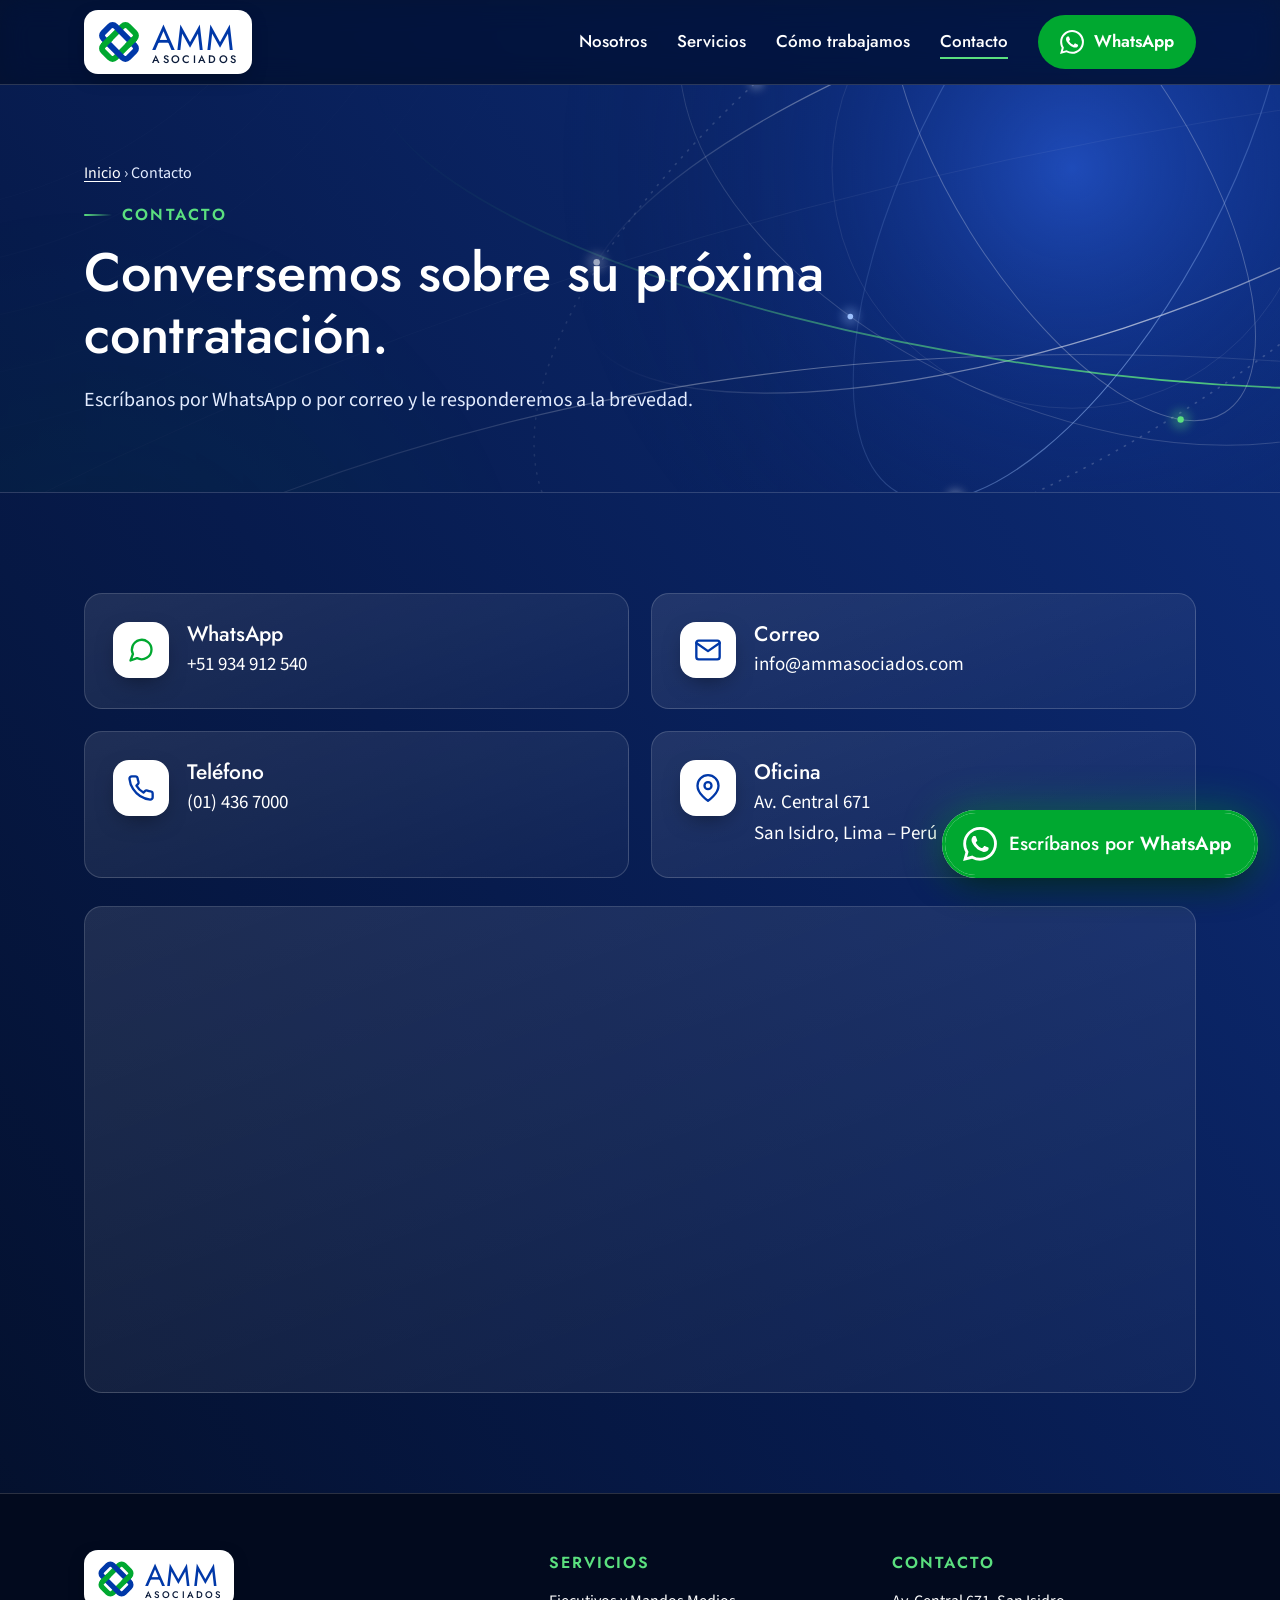
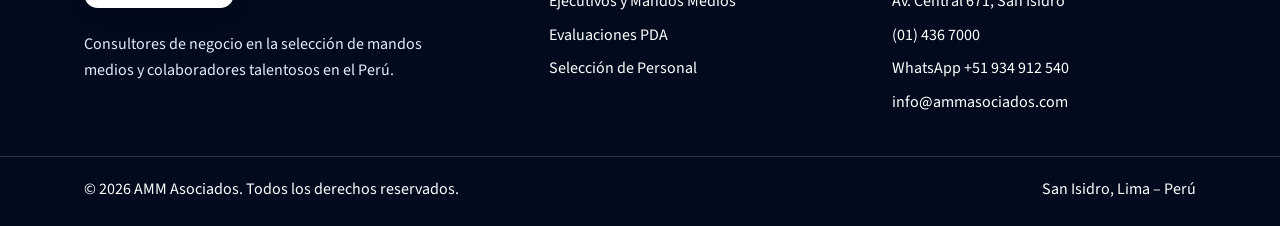
==== contacto/index.html @ b9a68bb2 "Sitio AMM Asociados Co-Authored-By: Claude Opus 5.5 <noreply@anthropic.com> Claude-Session: https://" ====
<!doctype html>
<html lang="es-PE">
<head>
<meta charset="utf-8">
<meta name="viewport" content="width=device-width, initial-scale=1">
<title>Contacto | AMM Asociados</title>
<meta name="description" content="Contacte a AMM Asociados: Av. Central 671, San Isidro, Lima. WhatsApp +51 934 912 540, teléfono (01) 436 7000.">
<link rel="canonical" href="https://ammasociados.com/contacto/">
<meta property="og:type" content="website">
<meta property="og:site_name" content="AMM Asociados">
<meta property="og:locale" content="es_PE">
<meta property="og:title" content="Contacto | AMM Asociados">
<meta property="og:description" content="Contacte a AMM Asociados: Av. Central 671, San Isidro, Lima. WhatsApp +51 934 912 540, teléfono (01) 436 7000.">
<meta property="og:url" content="https://ammasociados.com/contacto/">
<meta property="og:image" content="https://ammasociados.com/assets/img/og-image.png">
<meta name="twitter:card" content="summary_large_image">
<meta name="theme-color" content="#0038A8">
<link rel="icon" href="/favicon.svg" type="image/svg+xml">
<link rel="apple-touch-icon" href="/assets/img/apple-touch-icon.png">
<link rel="preconnect" href="https://fonts.googleapis.com">
<link rel="preconnect" href="https://fonts.gstatic.com" crossorigin>
<link href="https://fonts.googleapis.com/css2?family=Jost:wght@400;500;600&family=Source+Sans+3:wght@400;600;700&display=swap" rel="stylesheet">
<link rel="stylesheet" href="/assets/css/styles.css">
</head>
<body class="futuro">
<a class="skip" href="#contenido">Ir al contenido</a>
<svg width="0" height="0" style="position:absolute" aria-hidden="true" focusable="false">
  <defs>
    <symbol id="amm-mark" viewBox="-185 -185 370 370">
      <defs>
        <clipPath id="cx-l"><rect x="-135" y="-40" width="90" height="80"/></clipPath>
        <clipPath id="cx-r"><rect x="45" y="-40" width="90" height="80"/></clipPath>
      </defs>
      <g transform="rotate(45)">
        <rect x="-64" y="-131" width="128" height="262" rx="30" fill="none" stroke="#00A830" stroke-width="44"/>
        <rect x="-131" y="-64" width="262" height="128" rx="30" fill="none" stroke="#0038A8" stroke-width="44"/>
      </g>
      <g clip-path="url(#cx-l)"><g transform="rotate(45)"><rect x="-64" y="-131" width="128" height="262" rx="30" fill="none" stroke="#00A830" stroke-width="44"/></g></g>
      <g clip-path="url(#cx-r)"><g transform="rotate(45)"><rect x="-64" y="-131" width="128" height="262" rx="30" fill="none" stroke="#00A830" stroke-width="44"/></g></g>
    </symbol>
  </defs>
</svg>
<header class="site">
  <div class="wrap nav">
    <a class="logo" href="/" aria-label="AMM Asociados, inicio">
      <svg viewBox="0 0 488 170" role="img" aria-label="AMM Asociados">
        <use href="#amm-mark" x="0" y="0" width="170" height="170"/>
        <text x="196" y="112" font-family="Jost, sans-serif" font-size="118" font-weight="400" fill="#0038A8" letter-spacing="6">AMM</text>
        <text x="198" y="158" font-family="Jost, sans-serif" font-size="37" font-weight="500" fill="#0B1B3A" letter-spacing="8">ASOCIADOS</text>
      </svg>
    </a>
    <div class="nav-right">
      <ul class="menu">
      <li><a href="/nosotros/">Nosotros</a></li>
      <li><a href="/servicios/">Servicios</a></li>
      <li><a href="/#proceso">Cómo trabajamos</a></li>
      <li><a href="/contacto/" aria-current="page">Contacto</a></li>
      </ul>
      <a class="btn btn-wa wa-head" href="https://wa.me/51934912540" target="_blank" rel="noopener" aria-label="Escríbanos por WhatsApp"><svg class="wa-ico" viewBox="0 0 24 24" fill="#FFFFFF" aria-hidden="true" focusable="false"><path d="M17.472 14.382c-.297-.149-1.758-.867-2.03-.967-.273-.099-.471-.148-.67.15-.197.297-.767.966-.94 1.164-.173.199-.347.223-.644.075-.297-.15-1.255-.463-2.39-1.475-.883-.788-1.48-1.761-1.653-2.059-.173-.297-.018-.458.13-.606.134-.133.298-.347.446-.52.149-.174.198-.298.298-.497.099-.198.05-.371-.025-.52-.075-.149-.669-1.612-.916-2.207-.242-.579-.487-.5-.669-.51-.173-.008-.371-.01-.57-.01-.198 0-.52.074-.792.372-.272.297-1.04 1.016-1.04 2.479 0 1.462 1.065 2.875 1.213 3.074.149.198 2.096 3.2 5.077 4.487.709.306 1.262.489 1.694.625.712.227 1.36.195 1.871.118.571-.085 1.758-.719 2.006-1.413.248-.694.248-1.289.173-1.413-.074-.124-.272-.198-.57-.347m-5.421 7.403h-.004a9.87 9.87 0 01-5.031-1.378l-.361-.214-3.741.982.998-3.648-.235-.374a9.86 9.86 0 01-1.51-5.26c.001-5.45 4.436-9.884 9.888-9.884 2.64 0 5.122 1.03 6.988 2.898a9.825 9.825 0 012.893 6.994c-.003 5.45-4.437 9.884-9.885 9.884m8.413-18.297A11.815 11.815 0 0012.05 0C5.495 0 .16 5.335.157 11.892c0 2.096.547 4.142 1.588 5.945L.057 24l6.305-1.654a11.882 11.882 0 005.683 1.448h.005c6.554 0 11.89-5.335 11.893-11.893a11.821 11.821 0 00-3.48-8.413Z"/></svg><span>WhatsApp</span></a>
      <button class="burger" aria-label="Abrir menú" aria-expanded="false"><span></span><span></span><span></span></button>
    </div>
  </div>
</header>

<main id="contenido">
<section class="page-hero">
  <svg class="art" viewBox="0 0 1600 900" preserveAspectRatio="xMidYMid slice" aria-hidden="true" focusable="false">
  <defs>
    <radialGradient id="glowp" cx="1340" cy="300" r="640" gradientUnits="userSpaceOnUse"><stop offset="0" stop-color="#2E66F0" stop-opacity=".55"/><stop offset=".45" stop-color="#173FAE" stop-opacity=".22"/><stop offset="1" stop-color="#071B4D" stop-opacity="0"/></radialGradient>
    <radialGradient id="glowgp" cx="120" cy="900" r="560" gradientUnits="userSpaceOnUse"><stop offset="0" stop-color="#00A830" stop-opacity=".22"/><stop offset="1" stop-color="#00A830" stop-opacity="0"/></radialGradient>
    <linearGradient id="arcAp" x1="0" x2="1"><stop offset="0" stop-color="#FFFFFF" stop-opacity="0"/><stop offset=".5" stop-color="#FFFFFF" stop-opacity=".6"/><stop offset="1" stop-color="#FFFFFF" stop-opacity="0"/></linearGradient>
    <linearGradient id="arcBp" x1="0" x2="1" y1="0" y2="1"><stop offset="0" stop-color="#9CC1FF" stop-opacity=".0"/><stop offset=".6" stop-color="#9CC1FF" stop-opacity=".55"/><stop offset="1" stop-color="#9CC1FF" stop-opacity="0"/></linearGradient>
    <linearGradient id="arcGp" x1="0" x2="1"><stop offset="0" stop-color="#5BE07F" stop-opacity="0"/><stop offset=".6" stop-color="#5BE07F" stop-opacity=".85"/><stop offset="1" stop-color="#5BE07F" stop-opacity="0"/></linearGradient>
    <filter id="blp" x="-2" y="-2" width="5" height="5"><feGaussianBlur stdDeviation="5"/></filter>
  </defs>
  <rect width="1600" height="900" fill="url(#glowp)"/>
  <rect width="1600" height="900" fill="url(#glowgp)"/>
  <circle cx="-160" cy="-260" r="620" fill="none" stroke="#FFFFFF" stroke-opacity="0.07" stroke-width="1"/><circle cx="-160" cy="-260" r="690" fill="none" stroke="#FFFFFF" stroke-opacity="0.06" stroke-width="1"/><circle cx="-160" cy="-260" r="760" fill="none" stroke="#FFFFFF" stroke-opacity="0.05" stroke-width="1"/><circle cx="-160" cy="-260" r="830" fill="none" stroke="#FFFFFF" stroke-opacity="0.04" stroke-width="1"/><circle cx="-160" cy="-260" r="900" fill="none" stroke="#FFFFFF" stroke-opacity="0.03" stroke-width="1"/>
  <path d="M-200 1000 Q 620 420 1800 560" fill="none" stroke="url(#arcAp)" stroke-width="1.3" opacity=".7"/>
  <path d="M-200 840 Q 700 330 1800 200" fill="none" stroke="#FFFFFF" stroke-opacity=".07" stroke-width="1"/>
  <path d="M-200 1080 Q 800 600 1800 760" fill="none" stroke="url(#arcGp)" stroke-width="1.2" opacity=".55"/>
  <g class="orb orb-1" style="transform-origin:1340px 300px"><ellipse cx="1340" cy="300" rx="640" ry="210" transform="rotate(-18 1340 300)" fill="none" stroke="url(#arcAp)" stroke-width="1.6" /><ellipse cx="1340" cy="300" rx="520" ry="300" transform="rotate(24 1340 300)" fill="none" stroke="rgba(255,255,255,.16)" stroke-width="1.2" /><ellipse cx="1340" cy="300" rx="780" ry="330" transform="rotate(-34 1340 300)" fill="none" stroke="rgba(255,255,255,.18)" stroke-width="2" stroke-dasharray="1.5 10" stroke-linecap="round"/><ellipse cx="1340" cy="300" rx="880" ry="250" transform="rotate(8 1340 300)" fill="none" stroke="url(#arcGp)" stroke-width="2.2" /><circle cx="745.8" cy="417.5" r="12.8" fill="#FFFFFF" opacity=".28" filter="url(#blp)"/><circle cx="745.8" cy="417.5" r="4" fill="#FFFFFF"/><circle cx="2112.1" cy="282.3" r="16.0" fill="#5BE07F" opacity=".28" filter="url(#blp)"/><circle cx="2112.1" cy="282.3" r="5" fill="#5BE07F"/><circle cx="1062.9" cy="485.2" r="11.200000000000001" fill="#9CC1FF" opacity=".28" filter="url(#blp)"/><circle cx="1062.9" cy="485.2" r="3.5" fill="#9CC1FF"/><circle cx="945.4" cy="192.1" r="9.600000000000001" fill="#FFFFFF" opacity=".28" filter="url(#blp)"/><circle cx="945.4" cy="192.1" r="3" fill="#FFFFFF"/></g>
  <g class="orb orb-2" style="transform-origin:1340px 300px"><ellipse cx="1340" cy="300" rx="360" ry="150" transform="rotate(58 1340 300)" fill="none" stroke="rgba(255,255,255,.26)" stroke-width="1.2" /><ellipse cx="1340" cy="300" rx="300" ry="300" transform="rotate(0 1340 300)" fill="none" stroke="rgba(255,255,255,.10)" stroke-width="1" /><ellipse cx="1340" cy="300" rx="460" ry="190" transform="rotate(-62 1340 300)" fill="none" stroke="url(#arcBp)" stroke-width="1.4" /><circle cx="1475.8" cy="614.1" r="12.8" fill="#5BE07F" opacity=".28" filter="url(#blp)"/><circle cx="1475.8" cy="614.1" r="4" fill="#5BE07F"/><circle cx="1194.4" cy="712.2" r="11.200000000000001" fill="#FFFFFF" opacity=".28" filter="url(#blp)"/><circle cx="1194.4" cy="712.2" r="3.5" fill="#FFFFFF"/></g>
</svg>
  <div class="wrap">
    <nav class="crumbs" aria-label="Ruta"><a href="/">Inicio</a> › Contacto</nav>
    <span class="eyebrow">Contacto</span>
    <h1>Conversemos sobre su próxima contratación.</h1>
    <p class="lead">Escríbanos por WhatsApp o por correo y le responderemos a la brevedad.</p>
  </div>
</section>

<section class="block">
  <div class="wrap">
    <div class="contact-cards">
      <a class="ccard" href="https://wa.me/51934912540" target="_blank" rel="noopener"><div class="ico"><svg width="28" height="28" viewBox="0 0 24 24" fill="none" stroke="#00A830" stroke-width="2" stroke-linecap="round" stroke-linejoin="round" aria-hidden="true"><path d="M21 11.5a8.4 8.4 0 0 1-12.4 7.4L3 21l2.1-5.6A8.4 8.4 0 1 1 21 11.5z"/></svg></div><div><h3>WhatsApp</h3><p>+51 934 912 540</p></div></a>
      <a class="ccard" href="mailto:info@ammasociados.com"><div class="ico"><svg width="28" height="28" viewBox="0 0 24 24" fill="none" stroke="#0038A8" stroke-width="2" stroke-linecap="round" stroke-linejoin="round" aria-hidden="true"><rect x="2" y="4" width="20" height="16" rx="2"/><path d="M22 6l-10 7L2 6"/></svg></div><div><h3>Correo</h3><p>info@ammasociados.com</p></div></a>
      <a class="ccard" href="tel:+5114367000"><div class="ico"><svg width="28" height="28" viewBox="0 0 24 24" fill="none" stroke="#0038A8" stroke-width="2" stroke-linecap="round" stroke-linejoin="round" aria-hidden="true"><path d="M22 16.92v3a2 2 0 0 1-2.18 2 19.8 19.8 0 0 1-8.63-3.07 19.5 19.5 0 0 1-6-6A19.8 19.8 0 0 1 2.12 4.18 2 2 0 0 1 4.11 2h3a2 2 0 0 1 2 1.72c.13.96.36 1.9.7 2.81a2 2 0 0 1-.45 2.11L8.09 9.91a16 16 0 0 0 6 6l1.27-1.27a2 2 0 0 1 2.11-.45c.91.34 1.85.57 2.81.7A2 2 0 0 1 22 16.92z"/></svg></div><div><h3>Teléfono</h3><p>(01) 436 7000</p></div></a>
      <a class="ccard" href="https://www.google.com/maps/search/?api=1&query=Av.+Central+671,+San+Isidro,+Lima,+Peru" target="_blank" rel="noopener"><div class="ico"><svg width="28" height="28" viewBox="0 0 24 24" fill="none" stroke="#0038A8" stroke-width="2" stroke-linecap="round" stroke-linejoin="round" aria-hidden="true"><path d="M21 10c0 7-9 13-9 13S3 17 3 10a9 9 0 0 1 18 0z"/><circle cx="12" cy="10" r="3"/></svg></div><div><h3>Oficina</h3><p>Av. Central 671<br>San Isidro, Lima – Perú</p></div></a>
    </div>
    <div class="map"><iframe src="https://www.google.com/maps?q=Av.+Central+671,+San+Isidro,+Lima,+Peru&output=embed" loading="lazy" referrerpolicy="no-referrer-when-downgrade" title="Mapa de la oficina de AMM Asociados"></iframe></div>
  </div>
</section>
</main>

<footer class="site">
  <div class="wrap cols">
    <div class="brand">
      <a class="logo" href="/" aria-label="AMM Asociados, inicio">
        <svg viewBox="0 0 488 170" style="height:44px;width:auto;display:block" role="img" aria-label="AMM Asociados"><use href="#amm-mark" width="170" height="170"/><text x="196" y="112" font-family="Jost, sans-serif" font-size="118" fill="#0038A8" letter-spacing="6">AMM</text><text x="198" y="158" font-family="Jost, sans-serif" font-size="37" font-weight="500" fill="#0B1B3A" letter-spacing="8">ASOCIADOS</text></svg>
      </a>
      <p>Consultores de negocio en la selección de mandos medios y colaboradores talentosos en el Perú.</p>
    </div>
    <div>
      <h4>Servicios</h4>
      <ul>
        <li><a href="/servicios/seleccion-ejecutivos-mandos-medios/">Ejecutivos y Mandos Medios</a></li>
        <li><a href="/servicios/evaluaciones-pda/">Evaluaciones PDA</a></li>
        <li><a href="/servicios/seleccion-de-personal/">Selección de Personal</a></li>
      </ul>
    </div>
    <div>
      <h4>Contacto</h4>
      <ul>
        <li><a href="https://www.google.com/maps/search/?api=1&query=Av.+Central+671,+San+Isidro,+Lima,+Peru" target="_blank" rel="noopener">Av. Central 671, San Isidro</a></li>
        <li><a href="tel:+5114367000">(01) 436 7000</a></li>
        <li><a href="https://wa.me/51934912540" target="_blank" rel="noopener">WhatsApp +51 934 912 540</a></li>
        <li><a href="mailto:info@ammasociados.com">info@ammasociados.com</a></li>
      </ul>
    </div>
  </div>
  <div class="legal">
    <div class="wrap">
      <span>© 2026 AMM Asociados. Todos los derechos reservados.</span>
      <span>San Isidro, Lima – Perú</span>
    </div>
  </div>
</footer>

<a class="wa-float" href="https://wa.me/51934912540" target="_blank" rel="noopener" aria-label="Escríbanos por WhatsApp">
  <span class="wa-pulse" aria-hidden="true"></span><svg class="wa-ico" viewBox="0 0 24 24" fill="#FFFFFF" aria-hidden="true" focusable="false"><path d="M17.472 14.382c-.297-.149-1.758-.867-2.03-.967-.273-.099-.471-.148-.67.15-.197.297-.767.966-.94 1.164-.173.199-.347.223-.644.075-.297-.15-1.255-.463-2.39-1.475-.883-.788-1.48-1.761-1.653-2.059-.173-.297-.018-.458.13-.606.134-.133.298-.347.446-.52.149-.174.198-.298.298-.497.099-.198.05-.371-.025-.52-.075-.149-.669-1.612-.916-2.207-.242-.579-.487-.5-.669-.51-.173-.008-.371-.01-.57-.01-.198 0-.52.074-.792.372-.272.297-1.04 1.016-1.04 2.479 0 1.462 1.065 2.875 1.213 3.074.149.198 2.096 3.2 5.077 4.487.709.306 1.262.489 1.694.625.712.227 1.36.195 1.871.118.571-.085 1.758-.719 2.006-1.413.248-.694.248-1.289.173-1.413-.074-.124-.272-.198-.57-.347m-5.421 7.403h-.004a9.87 9.87 0 01-5.031-1.378l-.361-.214-3.741.982.998-3.648-.235-.374a9.86 9.86 0 01-1.51-5.26c.001-5.45 4.436-9.884 9.888-9.884 2.64 0 5.122 1.03 6.988 2.898a9.825 9.825 0 012.893 6.994c-.003 5.45-4.437 9.884-9.885 9.884m8.413-18.297A11.815 11.815 0 0012.05 0C5.495 0 .16 5.335.157 11.892c0 2.096.547 4.142 1.588 5.945L.057 24l6.305-1.654a11.882 11.882 0 005.683 1.448h.005c6.554 0 11.89-5.335 11.893-11.893a11.821 11.821 0 00-3.48-8.413Z"/></svg><span class="wa-txt">Escríbanos por <strong>WhatsApp</strong></span>
</a>
<script src="/assets/js/main.js" defer></script>
</body>
</html>
---- assets/css/styles.css ----
/* AMM Asociados — hoja de estilos del sitio (azul profundo, órbitas) */
:root{
  --blue:#0038A8;
  --night:#030E26;
  --deep:#071B4D;
  --navy:#0A2766;
  --green:#00A830;
  --green-deep:#00922A;
  --green-hi:#5BE07F;
  --sky:#9CC1FF;
  --white:#FFFFFF;
  --text:#E3ECFF;
  --ink:#0B1B3A;
  --glass:linear-gradient(160deg,rgba(255,255,255,.10) 0%,rgba(255,255,255,.035) 100%);
  --glass-hover:linear-gradient(160deg,rgba(255,255,255,.15) 0%,rgba(255,255,255,.06) 100%);
  --line:rgba(255,255,255,.16);
  --radius:18px;
}
*{box-sizing:border-box;margin:0;padding:0}
html{scroll-behavior:smooth;background:var(--night)}
body{
  color:var(--white);
  font-family:"Source Sans 3",system-ui,-apple-system,"Segoe UI",sans-serif;font-size:18px;line-height:1.6;-webkit-font-smoothing:antialiased;
  background:linear-gradient(to top right,var(--night) 0%,var(--deep) 45%,#0E2F80 100%);
}
img,svg{max-width:100%}
a{color:inherit}
.wrap{max-width:1160px;margin:0 auto;padding:0 24px;position:relative;z-index:1}
h1,h2,h3{font-family:"Jost",system-ui,sans-serif;font-weight:500;line-height:1.15;color:var(--white)}
.eyebrow{display:inline-flex;align-items:center;gap:10px;font-family:"Jost",sans-serif;font-size:16px;font-weight:600;letter-spacing:.14em;text-transform:uppercase;color:var(--green-hi)}
.eyebrow::before{content:"";width:28px;height:2px;background:linear-gradient(90deg,var(--green-hi),transparent);border-radius:2px}
.skip{position:absolute;left:-999px;top:0;background:var(--white);color:var(--blue);padding:10px 16px;z-index:100}
.skip:focus{left:12px;top:12px}

/* ---------- Capa artística (órbitas) ---------- */
.art{position:absolute;inset:0;width:100%;height:100%;z-index:0;pointer-events:none;-webkit-mask-image:linear-gradient(90deg,rgba(0,0,0,.28) 0%,rgba(0,0,0,.4) 38%,#000 62%);mask-image:linear-gradient(90deg,rgba(0,0,0,.28) 0%,rgba(0,0,0,.4) 38%,#000 62%)}
.orb{transform-box:view-box}
.orb-1{animation:spin 160s linear infinite}
.orb-2{animation:spin 110s linear infinite reverse}
@keyframes spin{to{transform:rotate(360deg)}}
@keyframes float{0%,100%{transform:translateY(0)}50%{transform:translateY(-12px)}}

/* ---------- Header ---------- */
header.site{position:sticky;top:0;z-index:20;background:rgba(3,14,38,.72);backdrop-filter:blur(14px) saturate(140%);-webkit-backdrop-filter:blur(14px) saturate(140%);border-bottom:1px solid var(--line)}
.nav{display:flex;align-items:center;justify-content:space-between;height:84px}
.logo{display:inline-block;background:var(--white);border-radius:14px;padding:7px 14px 7px 10px;box-shadow:0 6px 20px -8px rgba(0,0,0,.5)}
.logo svg{height:50px;width:auto;display:block}
.menu{display:flex;align-items:center;gap:30px;list-style:none}
.menu a{text-decoration:none;font-family:"Jost",sans-serif;font-size:17px;font-weight:500;color:var(--white);padding-bottom:4px;border-bottom:2px solid transparent}
.menu a:hover{color:var(--green-hi)}
.menu a[aria-current="page"]{border-bottom-color:var(--green-hi)}
.burger{display:none;background:none;border:0;cursor:pointer;padding:8px}
.burger span{display:block;width:26px;height:2px;background:var(--white);margin:6px 0}

/* ---------- Buttons ---------- */
.btn{display:inline-flex;align-items:center;justify-content:center;gap:10px;text-decoration:none;font-family:"Jost",sans-serif;font-weight:500;font-size:17px;padding:14px 28px;border-radius:999px;border:2px solid transparent;transition:transform .15s ease,background .15s ease,box-shadow .15s ease}
.btn:hover{transform:translateY(-1px)}
.btn-wa{background:var(--green);color:var(--white)}
.btn-wa:hover{background:var(--green-deep)}
.btn-blue{background:var(--white);color:var(--blue);box-shadow:0 10px 30px -10px rgba(156,193,255,.6)}
.btn-blue:hover{box-shadow:0 14px 34px -10px rgba(156,193,255,.85)}
.btn-ghost{border-color:rgba(255,255,255,.7);color:var(--white)}
.btn-ghost:hover{background:rgba(255,255,255,.1);border-color:var(--white)}
.menu .btn{padding:10px 20px;font-size:16px;color:var(--white);border-bottom:2px solid transparent}
.menu .btn:hover{color:var(--white)}
.ctas{display:flex;flex-wrap:wrap;gap:14px;margin-top:34px}

/* ---------- Home hero ---------- */
.hero{position:relative;overflow:hidden;background:radial-gradient(ellipse at 20% 0%,rgba(3,14,38,.9),transparent 60%)}
.hero .wrap{display:grid;grid-template-columns:1.15fr .85fr;gap:48px;align-items:center;padding-top:104px;padding-bottom:150px}
.hero h1{font-size:clamp(38px,5vw,62px);margin:18px 0 22px}
.hero h1 em{font-style:normal;background:linear-gradient(90deg,var(--green-hi),#B6F5C6);-webkit-background-clip:text;background-clip:text;color:transparent}
.lead{font-size:20px;color:var(--text);max-width:600px}
.hero-mark{display:flex;justify-content:center}
.tile{width:min(360px,76vw);background:var(--white);border-radius:48px;padding:40px 44px 34px;box-shadow:0 0 0 10px rgba(255,255,255,.06),0 0 0 22px rgba(255,255,255,.03),0 40px 80px -20px rgba(0,8,40,.8),0 0 90px rgba(46,102,240,.45);animation:float 9s ease-in-out infinite}
.hero h1.brand-title{font-size:clamp(46px,7.2vw,96px);font-weight:600;line-height:1;letter-spacing:.01em;margin:20px 0 18px;color:var(--white);text-shadow:0 6px 40px rgba(46,102,240,.55)}
.hero h1.brand-title span{font-weight:400;background:linear-gradient(90deg,var(--white),var(--sky));-webkit-background-clip:text;background-clip:text;color:transparent}
.tagline{font-family:"Jost",sans-serif;font-size:clamp(26px,2.8vw,36px);font-weight:500;line-height:1.2;color:var(--white);margin-bottom:20px;max-width:620px}
.tagline em{font-style:normal;color:var(--green-hi)}
.tile svg{width:100%;height:100%;display:block}

/* ---------- Inner page hero ---------- */
.page-hero{position:relative;overflow:hidden;border-bottom:1px solid var(--line)}
.page-hero .wrap{padding-top:76px;padding-bottom:76px}
.page-hero h1{font-size:clamp(34px,4.4vw,54px);margin:14px 0 18px;max-width:820px}
.page-hero .lead{max-width:720px}
.crumbs{font-size:16px;color:var(--text);margin-bottom:10px}
.crumbs a{color:var(--white);text-decoration:underline;text-underline-offset:3px}

/* ---------- Compromiso (tarjeta blanca flotante) ---------- */
.commit{position:relative;z-index:2}
.commit.lift{margin-top:-84px}
.commit:not(.lift){padding:24px 0}
.commit-card{display:grid;grid-template-columns:repeat(3,1fr);background:var(--white);color:var(--ink);border-radius:26px;box-shadow:0 30px 70px -30px rgba(0,0,0,.7);overflow:hidden}
.commit .item{padding:38px 34px;border-left:1px solid #DCE5F5}
.commit .item:first-child{border-left:0}
.commit h3{color:var(--blue);font-size:24px;margin-bottom:8px;display:flex;align-items:center;gap:12px}
.commit h3::before{content:"";width:12px;height:12px;background:var(--green);transform:rotate(45deg);border-radius:2px;flex:none}
.commit p{color:var(--ink);font-size:18px}

/* ---------- Sections ---------- */
section.block{padding:100px 0;position:relative}
section.block.tight{padding-top:0}
.head{max-width:720px;margin-bottom:48px}
.head h2{font-size:clamp(30px,3.6vw,46px);margin-top:12px}
.head p{margin-top:16px;font-size:19px;color:var(--text)}
.mist{background:url("/assets/img/arcos.svg") right -120px center/auto 130% no-repeat,rgba(255,255,255,.025);border-top:1px solid var(--line);border-bottom:1px solid var(--line)}

.cards{display:grid;grid-template-columns:repeat(3,1fr);gap:24px}
.card{position:relative;display:flex;flex-direction:column;border:1px solid var(--line);border-radius:var(--radius);padding:34px 30px;background:var(--glass);backdrop-filter:blur(6px);-webkit-backdrop-filter:blur(6px);transition:transform .2s ease,background .2s ease,border-color .2s ease;text-decoration:none;overflow:hidden}
.card::after{content:"";position:absolute;right:-60px;top:-60px;width:160px;height:160px;border-radius:50%;border:1px solid rgba(255,255,255,.12);box-shadow:0 0 0 18px rgba(255,255,255,.03)}
a.card:hover{background:var(--glass-hover);border-color:rgba(91,224,127,.55);transform:translateY(-4px)}
.ico{width:56px;height:56px;border-radius:16px;background:var(--white);display:grid;place-items:center;margin-bottom:22px;flex:none;box-shadow:0 8px 24px -10px rgba(0,0,0,.6)}
.card h3{font-size:24px;margin-bottom:12px}
.card p{color:var(--text)}
.card .more{margin-top:auto;padding-top:20px;font-family:"Jost",sans-serif;font-weight:500;color:var(--green-hi)}

ul.check{list-style:none;margin-top:16px}
ul.check li{padding-left:24px;position:relative;margin-top:8px;color:var(--white)}
ul.check li::before{content:"";position:absolute;left:2px;top:11px;width:9px;height:9px;background:var(--green-hi);transform:rotate(45deg)}

.steps{display:grid;grid-template-columns:repeat(4,1fr);gap:24px;counter-reset:s}
.step{position:relative;padding-top:72px}
.step::before{counter-increment:s;content:"0" counter(s);position:absolute;top:0;left:0;font-family:"Jost",sans-serif;font-size:48px;font-weight:500;line-height:1;background:linear-gradient(135deg,var(--white),var(--sky));-webkit-background-clip:text;background-clip:text;color:transparent}
.step::after{content:"";position:absolute;top:24px;left:80px;right:-12px;height:2px;background:linear-gradient(90deg,var(--green-hi),rgba(255,255,255,.08));border-radius:2px}
.step:last-child::after{display:none}
.step h3{font-size:22px;margin-bottom:8px}
.step p{color:var(--text)}
.note{margin-top:40px;padding:22px 26px;border-left:4px solid var(--green-hi);background:var(--glass);border-radius:0 var(--radius) var(--radius) 0;color:var(--white)}
.note strong{color:var(--green-hi)}

.split{display:grid;grid-template-columns:.9fr 1.1fr;gap:64px;align-items:center}
.split.top{align-items:start}
.pillars{display:grid;gap:18px}
.pillar{display:flex;gap:20px;padding:26px 28px;border-radius:var(--radius);border:1px solid var(--line);background:var(--glass)}
.pillar .n{font-family:"Jost",sans-serif;font-size:20px;font-weight:600;color:var(--blue);background:var(--white);width:44px;height:44px;border-radius:50%;display:grid;place-items:center;flex:none}
.pillar:nth-child(2) .n{background:var(--green);color:var(--white)}
.pillar h3{font-size:22px;margin-bottom:4px}
.pillar p{color:var(--text)}

.prose p{color:var(--text);font-size:19px;margin-top:16px}
.prose p:first-child{margin-top:0}
.prose h2{font-size:clamp(28px,3vw,36px);margin:44px 0 6px}
.prose h2:first-child{margin-top:0}
.panel{border:1px solid var(--line);border-radius:var(--radius);padding:32px;background:var(--glass)}
.panel h3{font-size:22px;margin-bottom:6px}
.panel p{color:var(--text)}
.panel strong{color:var(--white)}
.panel + .panel{margin-top:20px}

.team{display:grid;grid-template-columns:repeat(3,1fr);gap:24px}
.person{display:flex;flex-direction:column;gap:18px;padding:32px;border-radius:var(--radius);background:var(--glass);border:1px solid var(--line)}
.avatar{width:80px;height:80px;border-radius:50%;background:var(--white);color:var(--blue);font-family:"Jost",sans-serif;font-size:27px;font-weight:600;display:grid;place-items:center;flex:none;box-shadow:0 0 0 6px rgba(255,255,255,.08)}
.person:nth-child(3) .avatar{background:var(--green);color:var(--white)}
.person h3{font-size:24px}
.person .role{font-family:"Jost",sans-serif;font-weight:500;color:var(--green-hi);margin:2px 0 10px}
.person p{color:var(--text)}

/* ---------- CTA band & contact ---------- */
.cta-band{position:relative;overflow:hidden;background:url("/assets/img/arcos.svg") right -220px center/auto 150% no-repeat,radial-gradient(ellipse at 85% 50%,rgba(46,102,240,.35),transparent 60%),rgba(3,14,38,.55);border-top:1px solid var(--line)}
.cta-band .wrap{display:grid;grid-template-columns:1fr 1fr;gap:56px;align-items:center;padding-top:96px;padding-bottom:96px}
.cta-band h2{font-size:clamp(30px,3.6vw,46px);margin:12px 0 18px}
.cta-band p{color:var(--text);font-size:19px}
.info{list-style:none;display:grid;gap:18px;padding:30px 32px;border-radius:var(--radius);background:var(--glass);border:1px solid var(--line)}
.info li{display:flex;gap:16px;align-items:flex-start;font-size:19px}
.info svg{flex:none;margin-top:3px}
.info a{text-decoration:none;color:var(--white)}
.info a:hover{text-decoration:underline}

.contact-cards{display:grid;grid-template-columns:repeat(2,1fr);gap:22px}
.ccard{display:flex;gap:18px;align-items:flex-start;padding:28px;border:1px solid var(--line);border-radius:var(--radius);text-decoration:none;background:var(--glass);transition:background .2s ease,border-color .2s ease}
a.ccard:hover{background:var(--glass-hover);border-color:rgba(91,224,127,.55)}
.ccard h3{font-size:21px;margin-bottom:4px}
.ccard p{color:var(--white);font-size:19px}
.ccard .ico{margin-bottom:0}
.map{margin-top:28px;border-radius:var(--radius);overflow:hidden;border:1px solid var(--line);aspect-ratio:16/7;background:var(--glass)}
.map iframe{width:100%;height:100%;border:0;display:block}

/* ---------- Footer ---------- */
footer.site{background:#020A1E;color:var(--white);font-size:16px;border-top:1px solid var(--line)}
footer.site .cols{display:grid;grid-template-columns:1.4fr 1fr 1fr;gap:40px;padding-top:56px;padding-bottom:40px}
footer.site h4{font-family:"Jost",sans-serif;font-weight:600;font-size:16px;letter-spacing:.12em;text-transform:uppercase;color:var(--green-hi);margin-bottom:14px}
footer.site ul{list-style:none;display:grid;gap:8px}
footer.site a{color:var(--white);text-decoration:none}
footer.site a:hover{text-decoration:underline}
footer.site .logo:hover{text-decoration:none}
footer.site .brand p{margin-top:16px;max-width:360px;color:var(--text)}
footer.site .legal{border-top:1px solid var(--line)}
footer.site .legal .wrap{display:flex;justify-content:space-between;gap:16px;flex-wrap:wrap;padding-top:20px;padding-bottom:24px}

.nav-right{display:flex;align-items:center;gap:30px}
.wa-ico{width:22px;height:22px;flex:none;display:block}
.btn-wa .wa-ico{width:22px;height:22px}
.wa-head{padding:11px 20px;font-size:17px;font-weight:600;box-shadow:0 0 0 0 rgba(0,168,48,.6);animation:ring 2.4s ease-out infinite}
.wa-head .wa-ico{width:24px;height:24px}

/* Botón flotante de WhatsApp: grande, con texto y pulso */
.wa-float{position:fixed;right:22px;bottom:22px;z-index:40;display:flex;align-items:center;gap:12px;padding:14px 24px 14px 18px;border-radius:999px;background:var(--green);color:var(--white);text-decoration:none;font-family:"Jost",sans-serif;font-size:19px;font-weight:500;border:3px solid var(--white);box-shadow:0 14px 34px -10px rgba(0,0,0,.65),0 0 40px rgba(0,168,48,.45);transition:transform .15s ease,background .15s ease}
.wa-float:hover{transform:translateY(-2px) scale(1.02);background:var(--green-deep)}
.wa-float .wa-ico{width:34px;height:34px}
.wa-float strong{font-weight:600}
.wa-pulse{position:absolute;inset:-3px;border-radius:999px;border:3px solid var(--green);animation:pulse 2.2s ease-out infinite;pointer-events:none}
@keyframes pulse{0%{opacity:.9;transform:scale(1)}100%{opacity:0;transform:scale(1.35)}}
@keyframes ring{0%{box-shadow:0 0 0 0 rgba(91,224,127,.65)}80%,100%{box-shadow:0 0 0 14px rgba(91,224,127,0)}}

/* ---------- 404 ---------- */
.notfound{min-height:60vh;display:grid;place-items:center;text-align:center;padding:80px 0}
.notfound h1{font-size:clamp(34px,4.4vw,52px);margin:16px 0}

@media (prefers-reduced-motion:reduce){
  .orb-1,.orb-2,.tile,.wa-pulse,.wa-head{animation:none}
  html{scroll-behavior:auto}
}

/* ---------- Responsive ---------- */
@media (max-width:960px){
  .menu{display:none;position:absolute;top:84px;left:0;right:0;flex-direction:column;align-items:flex-start;gap:0;background:#06173F;border-bottom:1px solid var(--line);padding:8px 24px 20px;box-shadow:0 16px 30px -20px rgba(0,0,0,.7)}
  .menu.open{display:flex}
  .menu li{width:100%}
  .menu a{display:block;padding:14px 0;font-size:19px;border-bottom:0}
  .menu .btn{display:inline-flex;margin-top:10px;padding:12px 22px}
  .burger{display:block}
  .nav{display:grid;grid-template-columns:1fr auto 1fr;align-items:center}
  .nav-right{display:contents}
  .nav .logo{grid-column:2;grid-row:1;justify-self:center}
  .wa-head{grid-column:1;grid-row:1;justify-self:start}
  .burger{grid-column:3;grid-row:1;justify-self:end}
  .wa-head{padding:10px 16px;font-size:16px}
  .wa-float{right:14px;bottom:16px;padding:12px 20px 12px 14px;font-size:18px}
  .wa-float .wa-ico{width:32px;height:32px}
  footer.site .legal .wrap{padding-bottom:100px}
  .hero .wrap{grid-template-columns:1fr;padding-top:48px;padding-bottom:120px;gap:36px}
  .hero-mark{order:-1}
  .tile{width:220px;border-radius:36px;padding:24px 26px 20px}
  .commit-card{grid-template-columns:1fr}
  .commit .item{border-left:0;border-top:1px solid #DCE5F5;padding:26px 26px}
  .commit .item:first-child{border-top:0}
  .commit.lift{margin-top:-72px}
  .cards,.team,.contact-cards{grid-template-columns:1fr}
  .steps{grid-template-columns:1fr 1fr}
  .step::after{display:none}
  .split,.cta-band .wrap{grid-template-columns:1fr;gap:40px}
  footer.site .cols{grid-template-columns:1fr 1fr}
  footer.site .brand{grid-column:1/-1}
  section.block{padding:72px 0}
  .map{aspect-ratio:4/3}
}
@media (max-width:560px){
  .wrap{padding:0 16px}
  .logo{padding:6px 10px 6px 8px;border-radius:12px}
  .logo svg{height:40px}
  .wa-head span{display:none}
  .wa-head{width:48px;height:48px;padding:0;border-radius:50%}
  .wa-head .wa-ico{width:28px;height:28px}
  .wa-txt{font-size:18px}
  .steps{grid-template-columns:1fr}
  .ctas .btn{width:100%}
  footer.site .cols{grid-template-columns:1fr}
  .page-hero .wrap{padding-top:48px;padding-bottom:48px}
  .info{padding:24px 22px}
}
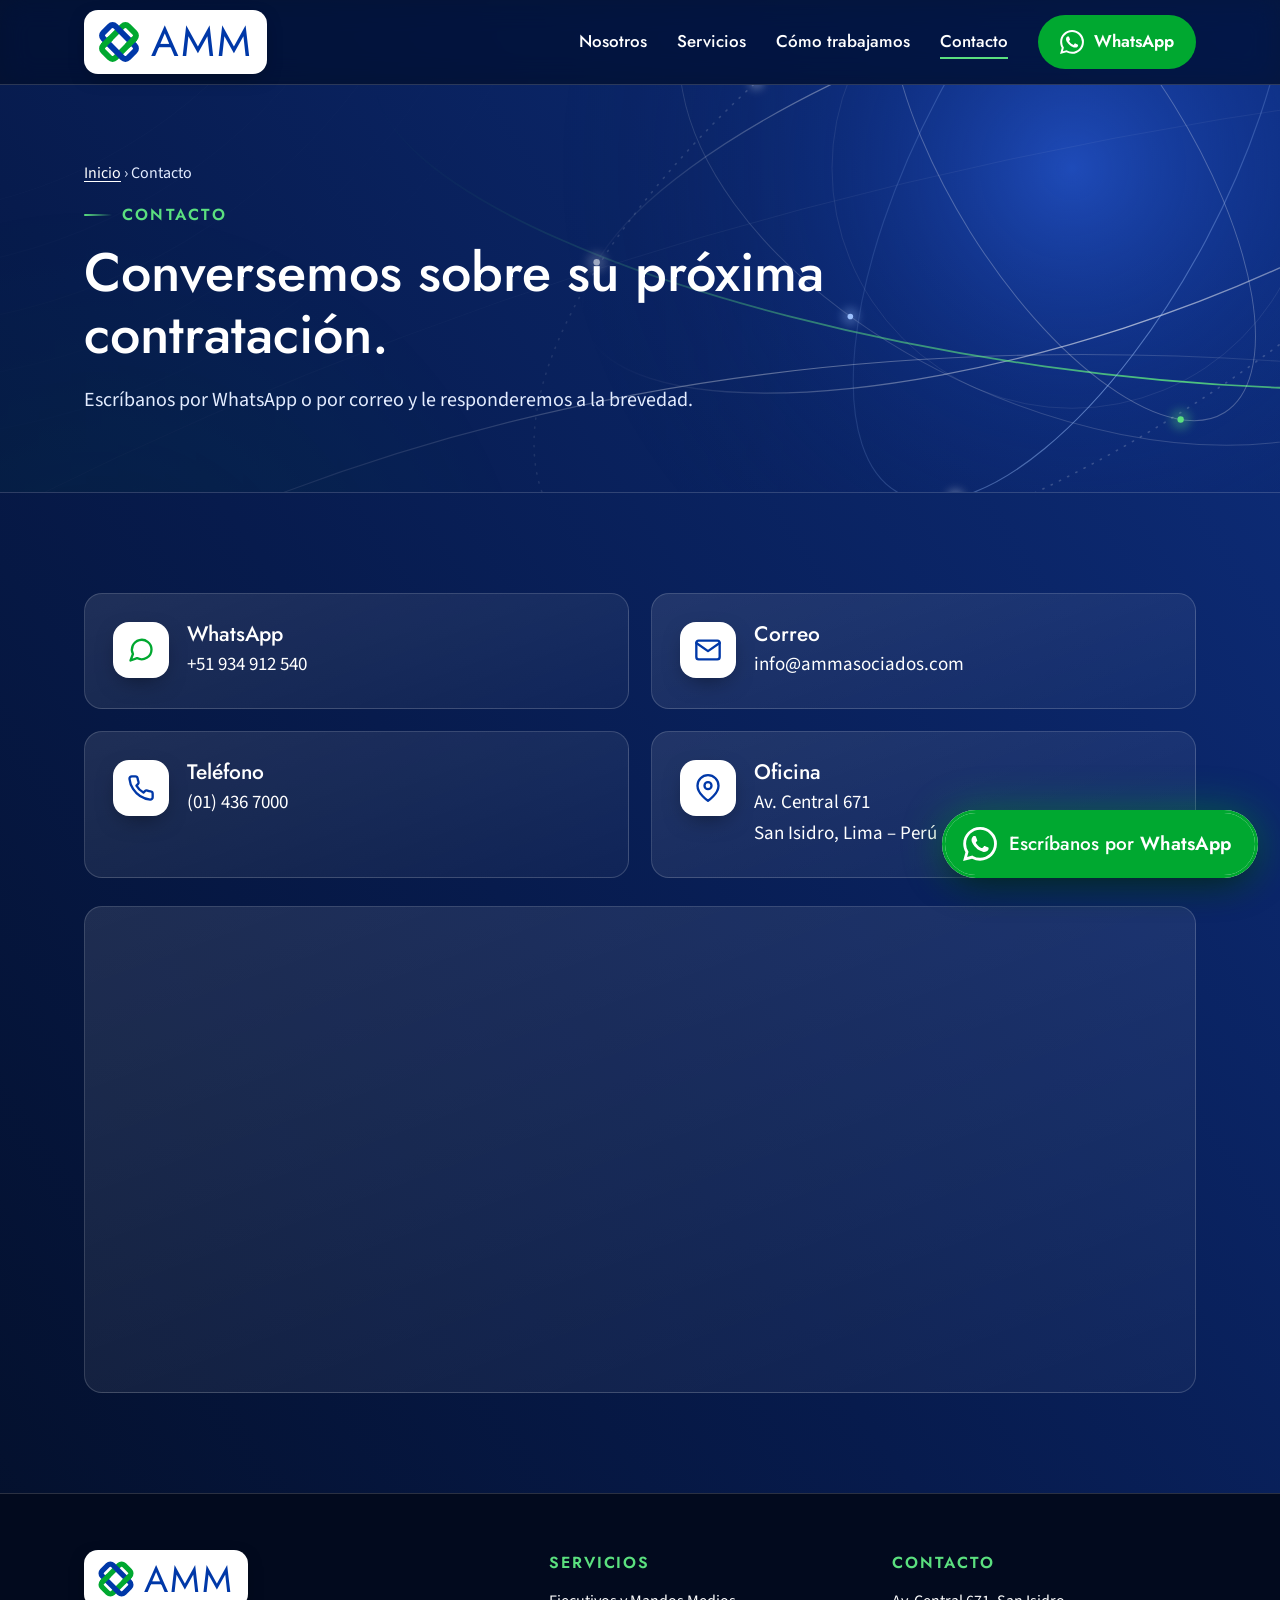
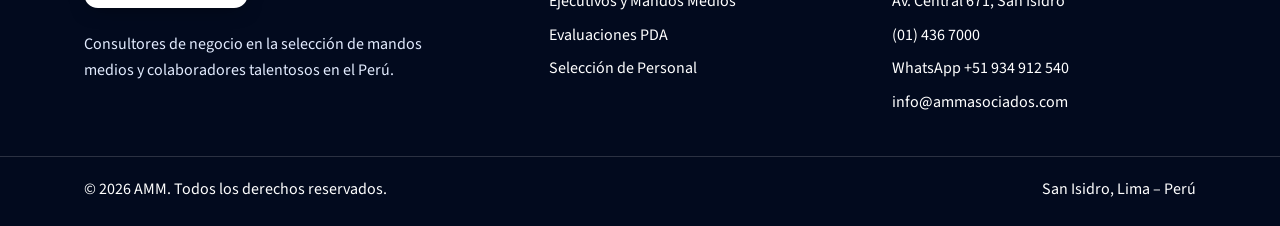
==== commit 3f7c00f8: "Marca AMM: logo y textos solo con AMM Co-Authored-By: Claude Opus 5.5 <noreply@anthropic.com> Claude" ====
--- a/contacto/index.html
+++ b/contacto/index.html
@@ -3,14 +3,14 @@
 <head>
 <meta charset="utf-8">
 <meta name="viewport" content="width=device-width, initial-scale=1">
-<title>Contacto | AMM Asociados</title>
-<meta name="description" content="Contacte a AMM Asociados: Av. Central 671, San Isidro, Lima. WhatsApp +51 934 912 540, teléfono (01) 436 7000.">
+<title>Contacto | AMM</title>
+<meta name="description" content="Contacte a AMM: Av. Central 671, San Isidro, Lima. WhatsApp +51 934 912 540, teléfono (01) 436 7000.">
 <link rel="canonical" href="https://ammasociados.com/contacto/">
 <meta property="og:type" content="website">
-<meta property="og:site_name" content="AMM Asociados">
+<meta property="og:site_name" content="AMM">
 <meta property="og:locale" content="es_PE">
-<meta property="og:title" content="Contacto | AMM Asociados">
-<meta property="og:description" content="Contacte a AMM Asociados: Av. Central 671, San Isidro, Lima. WhatsApp +51 934 912 540, teléfono (01) 436 7000.">
+<meta property="og:title" content="Contacto | AMM">
+<meta property="og:description" content="Contacte a AMM: Av. Central 671, San Isidro, Lima. WhatsApp +51 934 912 540, teléfono (01) 436 7000.">
 <meta property="og:url" content="https://ammasociados.com/contacto/">
 <meta property="og:image" content="https://ammasociados.com/assets/img/og-image.png">
 <meta name="twitter:card" content="summary_large_image">
@@ -42,11 +42,10 @@
 </svg>
 <header class="site">
   <div class="wrap nav">
-    <a class="logo" href="/" aria-label="AMM Asociados, inicio">
-      <svg viewBox="0 0 488 170" role="img" aria-label="AMM Asociados">
+    <a class="logo" href="/" aria-label="AMM, inicio">
+      <svg viewBox="0 0 540 170" role="img" aria-label="AMM">
         <use href="#amm-mark" x="0" y="0" width="170" height="170"/>
-        <text x="196" y="112" font-family="Jost, sans-serif" font-size="118" font-weight="400" fill="#0038A8" letter-spacing="6">AMM</text>
-        <text x="198" y="158" font-family="Jost, sans-serif" font-size="37" font-weight="500" fill="#0B1B3A" letter-spacing="8">ASOCIADOS</text>
+        <text x="194" y="134" font-family="Jost, sans-serif" font-size="142" font-weight="400" fill="#0038A8" letter-spacing="7">AMM</text>
       </svg>
     </a>
     <div class="nav-right">
@@ -98,7 +97,7 @@
       <a class="ccard" href="tel:+5114367000"><div class="ico"><svg width="28" height="28" viewBox="0 0 24 24" fill="none" stroke="#0038A8" stroke-width="2" stroke-linecap="round" stroke-linejoin="round" aria-hidden="true"><path d="M22 16.92v3a2 2 0 0 1-2.18 2 19.8 19.8 0 0 1-8.63-3.07 19.5 19.5 0 0 1-6-6A19.8 19.8 0 0 1 2.12 4.18 2 2 0 0 1 4.11 2h3a2 2 0 0 1 2 1.72c.13.96.36 1.9.7 2.81a2 2 0 0 1-.45 2.11L8.09 9.91a16 16 0 0 0 6 6l1.27-1.27a2 2 0 0 1 2.11-.45c.91.34 1.85.57 2.81.7A2 2 0 0 1 22 16.92z"/></svg></div><div><h3>Teléfono</h3><p>(01) 436 7000</p></div></a>
       <a class="ccard" href="https://www.google.com/maps/search/?api=1&query=Av.+Central+671,+San+Isidro,+Lima,+Peru" target="_blank" rel="noopener"><div class="ico"><svg width="28" height="28" viewBox="0 0 24 24" fill="none" stroke="#0038A8" stroke-width="2" stroke-linecap="round" stroke-linejoin="round" aria-hidden="true"><path d="M21 10c0 7-9 13-9 13S3 17 3 10a9 9 0 0 1 18 0z"/><circle cx="12" cy="10" r="3"/></svg></div><div><h3>Oficina</h3><p>Av. Central 671<br>San Isidro, Lima – Perú</p></div></a>
     </div>
-    <div class="map"><iframe src="https://www.google.com/maps?q=Av.+Central+671,+San+Isidro,+Lima,+Peru&output=embed" loading="lazy" referrerpolicy="no-referrer-when-downgrade" title="Mapa de la oficina de AMM Asociados"></iframe></div>
+    <div class="map"><iframe src="https://www.google.com/maps?q=Av.+Central+671,+San+Isidro,+Lima,+Peru&output=embed" loading="lazy" referrerpolicy="no-referrer-when-downgrade" title="Mapa de la oficina de AMM"></iframe></div>
   </div>
 </section>
 </main>
@@ -106,8 +105,8 @@
 <footer class="site">
   <div class="wrap cols">
     <div class="brand">
-      <a class="logo" href="/" aria-label="AMM Asociados, inicio">
-        <svg viewBox="0 0 488 170" style="height:44px;width:auto;display:block" role="img" aria-label="AMM Asociados"><use href="#amm-mark" width="170" height="170"/><text x="196" y="112" font-family="Jost, sans-serif" font-size="118" fill="#0038A8" letter-spacing="6">AMM</text><text x="198" y="158" font-family="Jost, sans-serif" font-size="37" font-weight="500" fill="#0B1B3A" letter-spacing="8">ASOCIADOS</text></svg>
+      <a class="logo" href="/" aria-label="AMM, inicio">
+        <svg viewBox="0 0 540 170" style="height:44px;width:auto;display:block" role="img" aria-label="AMM"><use href="#amm-mark" width="170" height="170"/><text x="194" y="134" font-family="Jost, sans-serif" font-size="142" fill="#0038A8" letter-spacing="7">AMM</text></svg>
       </a>
       <p>Consultores de negocio en la selección de mandos medios y colaboradores talentosos en el Perú.</p>
     </div>
@@ -131,7 +130,7 @@
   </div>
   <div class="legal">
     <div class="wrap">
-      <span>© 2026 AMM Asociados. Todos los derechos reservados.</span>
+      <span>© 2026 AMM. Todos los derechos reservados.</span>
       <span>San Isidro, Lima – Perú</span>
     </div>
   </div>
--- a/assets/css/styles.css
+++ b/assets/css/styles.css
@@ -1,4 +1,4 @@
-/* AMM Asociados — hoja de estilos del sitio (azul profundo, órbitas) */
+/* AMM — hoja de estilos del sitio (azul profundo, órbitas) */
 :root{
   --blue:#0038A8;
   --night:#030E26;
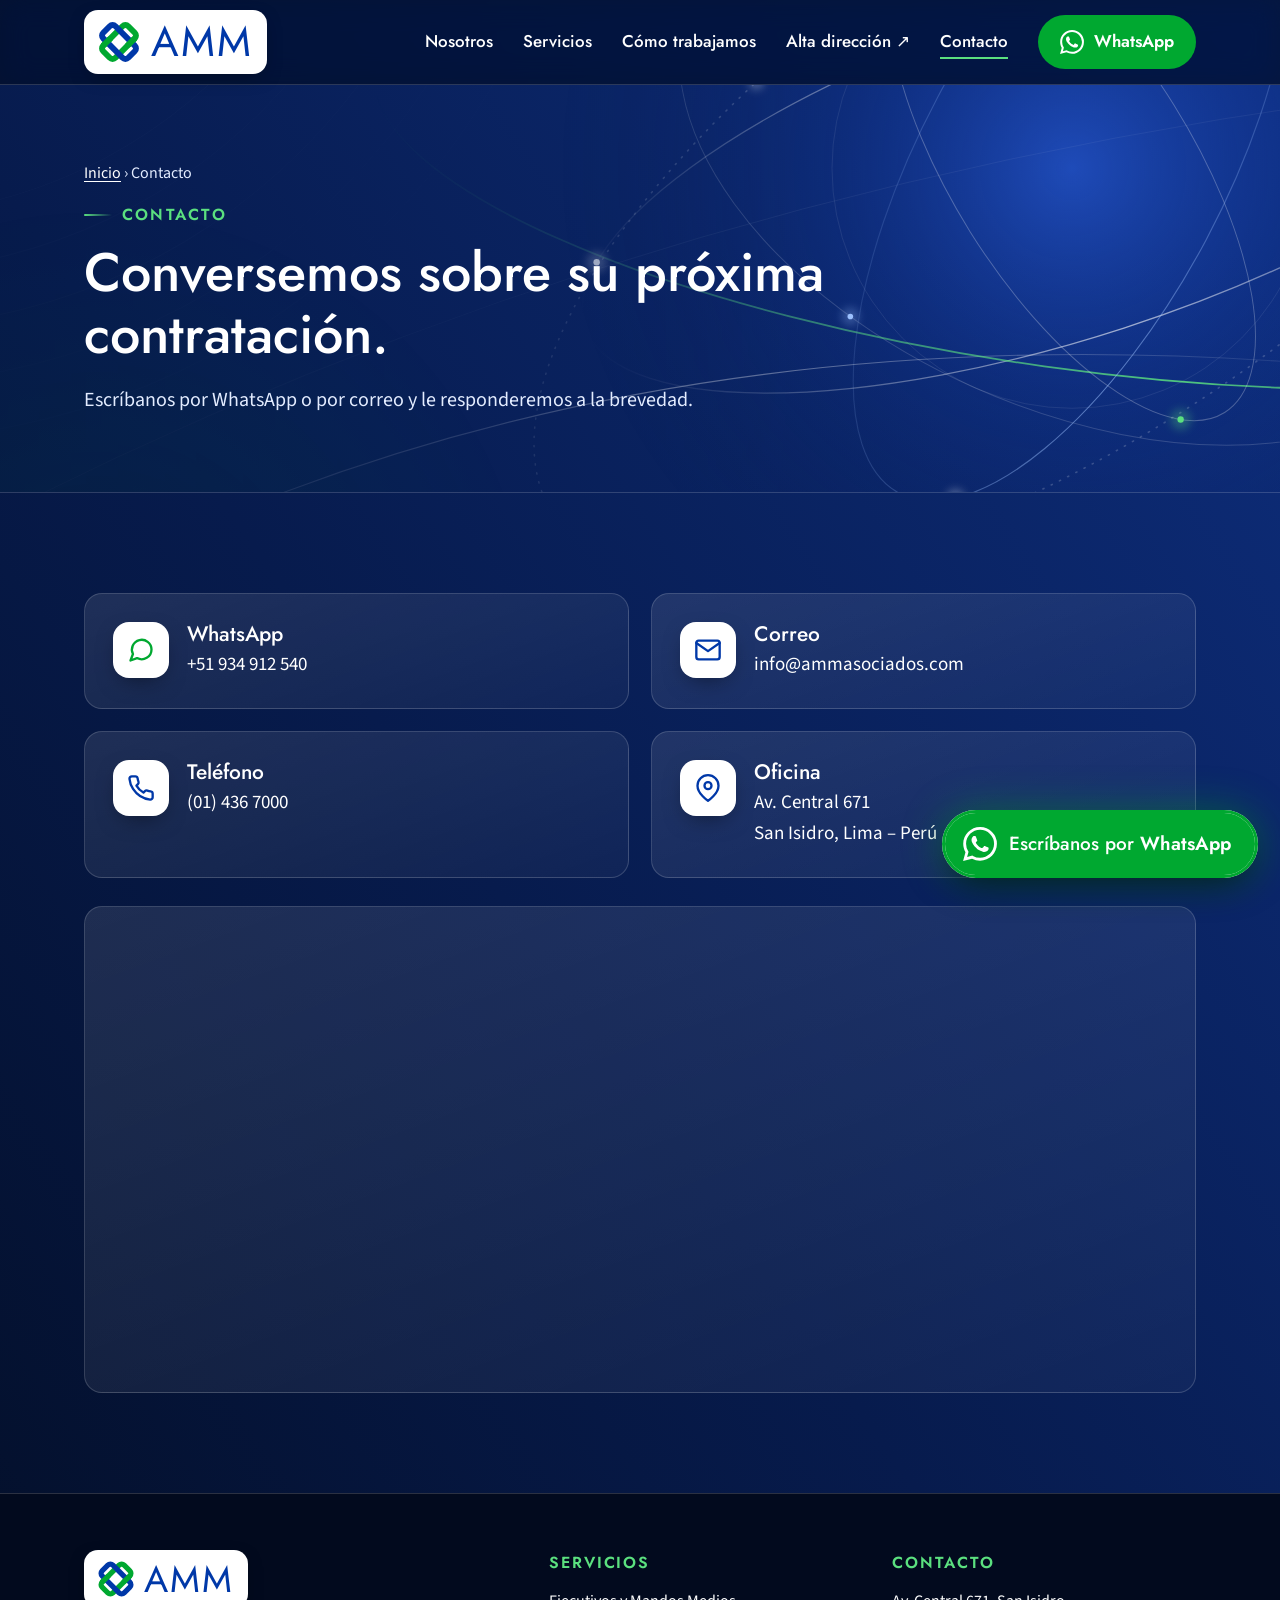
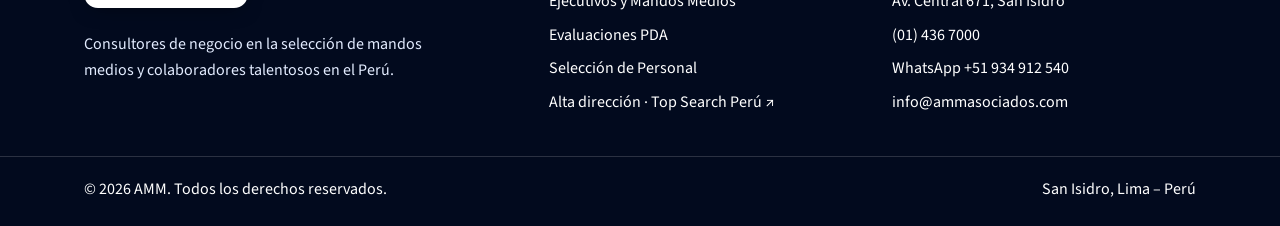
==== commit 20becabc: "Top Search Perú como firma de alta dirección: menú, franja en portada, recuadro en servicios, pie y " ====
--- a/contacto/index.html
+++ b/contacto/index.html
@@ -53,6 +53,7 @@
       <li><a href="/nosotros/">Nosotros</a></li>
       <li><a href="/servicios/">Servicios</a></li>
       <li><a href="/#proceso">Cómo trabajamos</a></li>
+      <li><a href="https://topsearch.pe/?desde=amm" target="_blank" rel="noopener">Alta dirección ↗</a></li>
       <li><a href="/contacto/" aria-current="page">Contacto</a></li>
       </ul>
       <a class="btn btn-wa wa-head" href="https://wa.me/51934912540" target="_blank" rel="noopener" aria-label="Escríbanos por WhatsApp"><svg class="wa-ico" viewBox="0 0 24 24" fill="#FFFFFF" aria-hidden="true" focusable="false"><path d="M17.472 14.382c-.297-.149-1.758-.867-2.03-.967-.273-.099-.471-.148-.67.15-.197.297-.767.966-.94 1.164-.173.199-.347.223-.644.075-.297-.15-1.255-.463-2.39-1.475-.883-.788-1.48-1.761-1.653-2.059-.173-.297-.018-.458.13-.606.134-.133.298-.347.446-.52.149-.174.198-.298.298-.497.099-.198.05-.371-.025-.52-.075-.149-.669-1.612-.916-2.207-.242-.579-.487-.5-.669-.51-.173-.008-.371-.01-.57-.01-.198 0-.52.074-.792.372-.272.297-1.04 1.016-1.04 2.479 0 1.462 1.065 2.875 1.213 3.074.149.198 2.096 3.2 5.077 4.487.709.306 1.262.489 1.694.625.712.227 1.36.195 1.871.118.571-.085 1.758-.719 2.006-1.413.248-.694.248-1.289.173-1.413-.074-.124-.272-.198-.57-.347m-5.421 7.403h-.004a9.87 9.87 0 01-5.031-1.378l-.361-.214-3.741.982.998-3.648-.235-.374a9.86 9.86 0 01-1.51-5.26c.001-5.45 4.436-9.884 9.888-9.884 2.64 0 5.122 1.03 6.988 2.898a9.825 9.825 0 012.893 6.994c-.003 5.45-4.437 9.884-9.885 9.884m8.413-18.297A11.815 11.815 0 0012.05 0C5.495 0 .16 5.335.157 11.892c0 2.096.547 4.142 1.588 5.945L.057 24l6.305-1.654a11.882 11.882 0 005.683 1.448h.005c6.554 0 11.89-5.335 11.893-11.893a11.821 11.821 0 00-3.48-8.413Z"/></svg><span>WhatsApp</span></a>
@@ -116,6 +117,7 @@
         <li><a href="/servicios/seleccion-ejecutivos-mandos-medios/">Ejecutivos y Mandos Medios</a></li>
         <li><a href="/servicios/evaluaciones-pda/">Evaluaciones PDA</a></li>
         <li><a href="/servicios/seleccion-de-personal/">Selección de Personal</a></li>
+        <li><a href="https://topsearch.pe/?desde=amm" target="_blank" rel="noopener">Alta dirección · Top Search Perú ↗</a></li>
       </ul>
     </div>
     <div>
